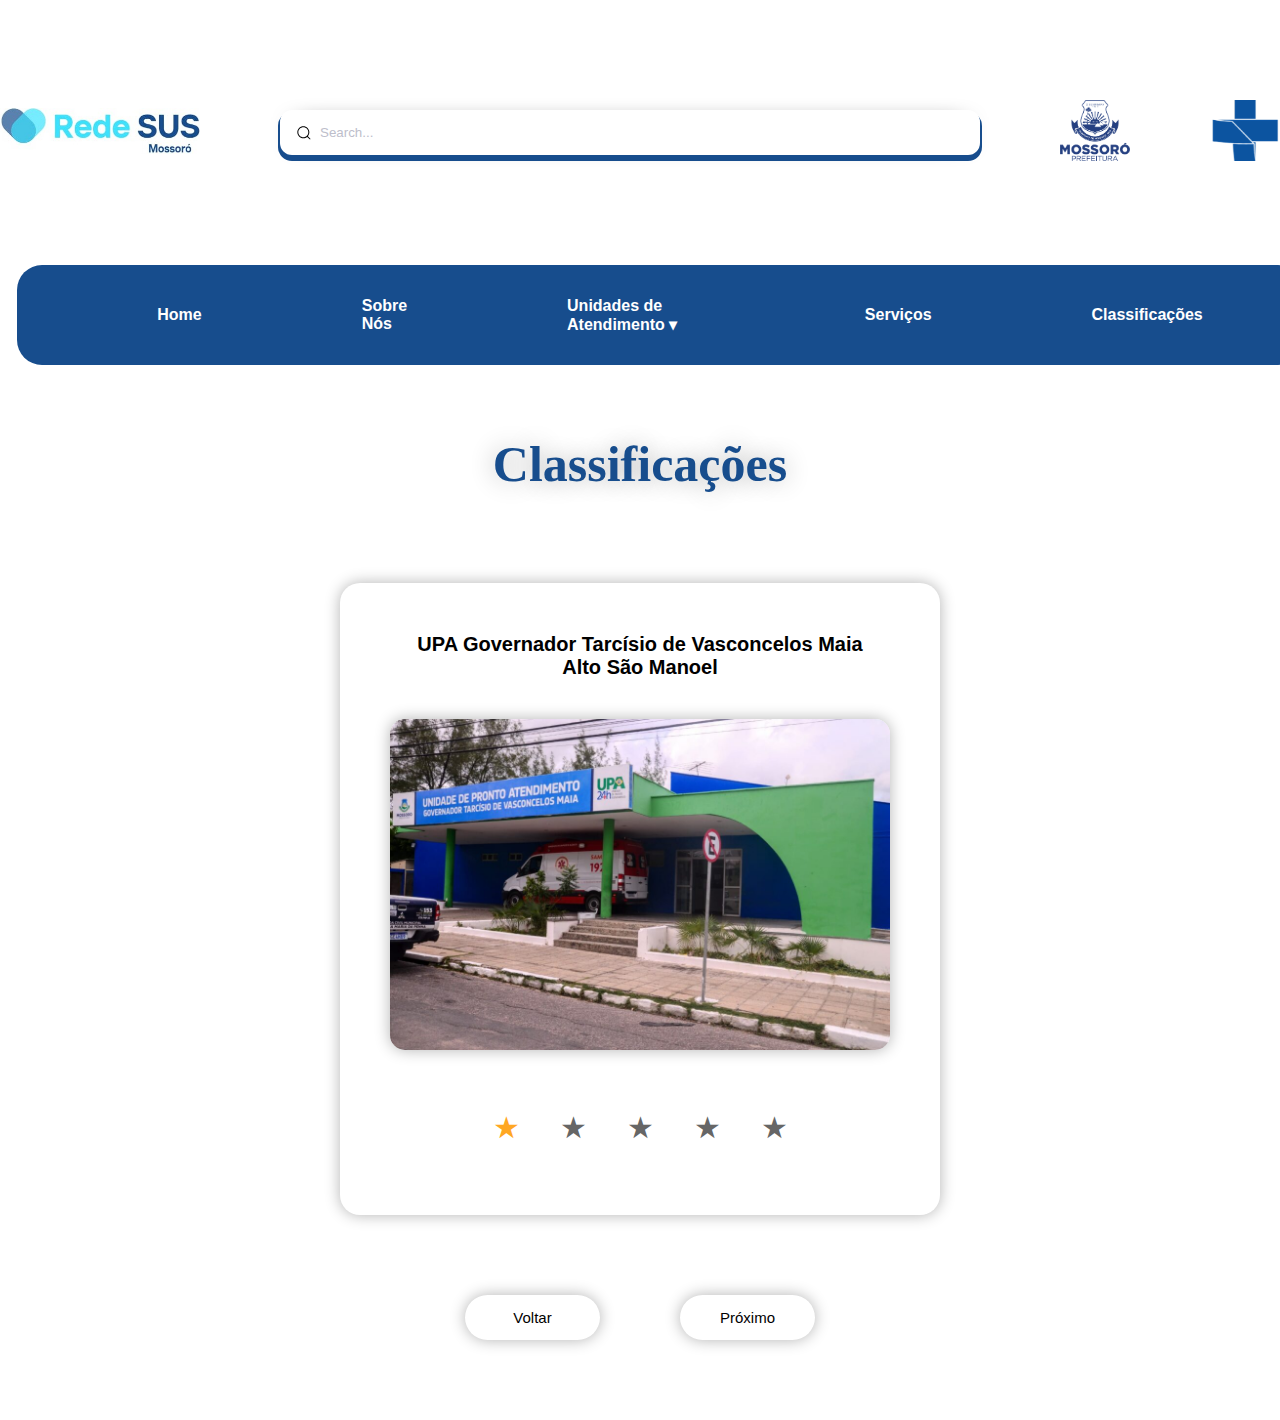
==== classificacoes.html @ 96fb789c "Atualizando o projeto rede sus mossoró" ====
<!DOCTYPE html>
<html lang="pt">
<head>
    <meta charset="UTF-8">
    <meta name="viewport" content="width=device-width, initial-scale=1.0">
    <link rel="stylesheet" href="slyley.css">
    <title>RedeSus</title>
    <link rel="website icon" type="png" href="Imagens/Imagens do Menu/Logo coração.png">

</head>
<body>
    <div class="cabeca">
        <a href="redesus.html"><img src="Imagens/Imagens do Menu/LOGO REDE SUS.jpeg" alt="Logo Rede SUS" class="imagens1"></a>

    
        <div class="group">
          <svg viewBox="0 0 24 24" aria-hidden="true" class="search-icon">
            <g>
              <path
                d="M21.53 20.47l-3.66-3.66C19.195 15.24 20 13.214 20 11c0-4.97-4.03-9-9-9s-9 4.03-9 9 4.03 9 9 9c2.215 0 4.24-.804 5.808-2.13l3.66 3.66c.147.146.34.22.53.22s.385-.073.53-.22c.295-.293.295-.767.002-1.06zM3.5 11c0-4.135 3.365-7.5 7.5-7.5s7.5 3.365 7.5 7.5-3.365 7.5-7.5 7.5-7.5-3.365-7.5-7.5z"
              ></path>
            </g>
          </svg>
        
          <input
            id="query"
            class="input"
            type="search"
            placeholder="Search..."
            name="searchbar"
          />
        </div>

        
        

           <a href="https://prefeiturademossoro.com.br/"><img src="Imagens/Imagens do Menu/LOGO MOSSORO.png" alt="Brasão de Mossoró" class="imagens2"></a>       
            <a href="https://meususdigital.saude.gov.br/"><img src="Imagens/Imagens do Menu/LOGO SUS.png" alt="Logo SUS" class="imagens3"></a>    

    </div>    
    <section class="bottom-header">

        <div class="interface">
    
            <nav>
                <ul>
                    <li><a href="redesus.html">Home</a></li>
                    <li><a href="sobrenos.html">Sobre Nós</a></li>
                    <li class="drop-hover"><a href="#">Unidades de Atendimento &#x25BE</a>
                        <div class="drop">
                            <a href="https://www.google.com.br/maps/search/UBSs+Mossor%C3%B3/@-5.1830032,-37.3888189,13z/data=!3m1!4b1?hl=pt-BR&entry=ttu&g_ep=EgoyMDI0MDkxMS4wIKXMDSoASAFQAw%3D%3D" target="_blank">UBS</a>
                            <a href="https://www.google.com.br/maps/search/UPAs+Mossor%C3%B3/@-5.1828296,-37.388819,13z/data=!3m1!4b1?hl=pt-BR&entry=ttu&g_ep=EgoyMDI0MDkxMS4wIKXMDSoASAFQAw%3D%3D" target="_blank">UPA</a>
                            <a href="https://www.google.com.br/maps/search/CAPSs+Mossor%C3%B3/@-5.1899169,-37.3669741,15z/data=!3m1!4b1?hl=pt-BR&entry=ttu&g_ep=EgoyMDI0MDkxMS4wIKXMDSoASAFQAw%3D%3D" target="_blank">CAPS</a>
                        </div>
                    </li>
                    <li><a href="servicos.html">Serviços</a></li>
                    <li><a href="classificacoes.html">Classificações</a></li>
    
                </ul>
            </nav>
    
    
        </div>
    </section>




    <h1> Classificações </h1>

    
    <div>
        <div>
            <div class="avaliacao">
                <h2 class="texto">UPA Governador Tarcísio de Vasconcelos Maia <br>Alto São Manoel</h2>
                <img src="Imagens/Imagens do Classificações/UPA alto sao manoel.jpeg" alt="" class="upa1">

                <div class="rating">
                    <input type="radio" id="star5" name="rate" value="5" />
                    <label for="star5" title="text"></label>
                    <input type="radio" id="star4" name="rate" value="4" />
                    <label for="star4" title="text"></label>
                    <input type="radio" id="star3" name="rate" value="3" />
                    <label for="star3" title="text"></label>
                    <input type="radio" id="star2" name="rate" value="2" />
                    <label for="star2" title="text"></label>
                    <input checked="" type="radio" id="star1" name="rate" value="1" />
                    <label for="star1" title="text"></label>
                </div>
            </div>
        </div>
    </div>        

    <div>
        <a href="classificacoes3.html"><button class="botao">Voltar</button></a><a href="classificacoes2.html"><button class="botao2">Próximo</button></a>
    </div>  






  
</body>
</html>
---- slyley.css ----
*{

    margin: 20px;
    align-items: center;
    
}

body {
    align-items: center;
    display: flex;
    flex-direction: column;
}

.cabeca{
    display: flex;
    flex-direction: row;
    align-items: center;
    justify-content: center;
    padding-left: auto;
    padding-right: auto;
}

.imagens1{
    width: 200px;
}

.imagens2{
    width: 70px;
}

.imagens3{
    width: 70px;

}



.group {
    display: flex;
    line-height: 28px;
    align-items: center;
    position: relative;
    max-width: 800px;
  }

  .input {
    font-family: "Montserrat", sans-serif;
    width: 700px;
    height: 45px;
    padding-left: 2.5rem;
    box-shadow: 0 4px 0 2px #174D8D, 0 0 25px -17px #000;
    border: 0;
    border-radius: 12px;
    background-color: #ffffff;
    outline: none;
    outline-color: #174D8D;
    color: #000000;
    transition: all 0.25s cubic-bezier(0.19, 1, 0.22, 1);
    cursor: text;
    z-index: 0;
  }

  .input::placeholder {
    color: #bdbecb;
  }

  .input:hover {
    box-shadow: 0 0 0 2.5px #ffffff, 0px 0px 25px -15px #000;
  }

  .input:active {
    transform: scale(0.95);

  }

  .search-icon {
    position: absolute;
    left: 1rem;
    fill: #000000;
    width: 1rem;
    height: 1rem;
    pointer-events: none;
    z-index: 1;
  }











  .bottom-header{

    margin-bottom: 10px;
    height: 100px;
    z-index: 999;
}






.bottom-header nav ul {

    display: flex;
    align-items: center;
    justify-content: center;
    list-style-type: none;
    height: 100px;
    margin-bottom: auto;


}




.bottom-header nav ul li a{

    color: rgb(255, 255, 255);
    padding: 20px 40px;
    font-family: 'Gill Sans', 'Gill Sans MT', Calibri, 'Trebuchet MS', sans-serif;
    text-decoration: none;
    font-weight: 600;
    display: block;
    transition: .3s;
    margin-top: auto;
    margin-bottom: auto;
}

.bottom-header nav ul li a:hover{
    background-color: white;
    color: #174D8D;
   
    align-items: center;
    justify-content: center;
    display: flex;
    border-radius:25px ;

}

.drop-hover{
    position: relative;
    


}

.drop-hover .drop{
    
    position: absolute;
    background-color: #174D8D;
    width: 295px;
    height: 0;
    overflow: hidden;
    margin-top: 2px;
    transition: .5s;
    box-shadow: 0px 0px 15px rgba(0, 0, 0, 0.3);
    border-radius:25px ;

    
}

.drop-hover .drop a{

    padding: 20px;
    color: white;
}

.drop-hover:hover .drop{

    height: 200px;
    padding-top: 10px; ;

}

.bottom-header nav{
    
    width: 100%;
    height: 100px;
    background-color: #174D8D;
    border-radius: 25px;

}





  

























h1{
  color: #174D8D;
  margin-top: 80px;
  margin-bottom: 50px;
  font-size: 50px;
  text-shadow:0px 0px 25px rgba(0, 0, 0, 0.3) ;

}

.upa1{

  width: 500px;
  border-radius: 15px;
  box-shadow: 0px 0px 15px rgba(0, 0, 0, 0.3);
}
.avaliacao{
  
  align-items: center;
  display: flex;
  justify-content: center;
  flex-direction: column;
  box-shadow: 0px 0px 15px rgba(0, 0, 0, 0.3);
  border-radius: 20px;
  padding: 30px;
  background-color: white;
  
}




.texto{

  text-align: center;
  font-family: 'Gill Sans', 'Gill Sans MT', Calibri, 'Trebuchet MS', sans-serif;
  width: 500px;
  font-size: 20px;

}


.botao {

  width: 9em;
  height: 3em;
  border-radius: 30em;
  font-size: 15px;
  font-family:'Gill Sans', 'Gill Sans MT', Calibri, 'Trebuchet MS', sans-serif;
  border: none;
  position: relative;
  overflow: hidden;
  z-index: 1;
  box-shadow: 0px 0px 15px rgba(0, 0, 0, 0.3);
  cursor: pointer;
  background-color: white;

 }
 
 .botao::before {
  content: '';
  width: 0;
  height: 3em;
  border-radius: 30em;
  position: absolute;
  top: 0;
  right: 0;
  background-image: linear-gradient(to left, #174D8D 0%, #3BE1FF 100%);
  transition: .5s ease;
  display: block;
  z-index: -1;
 }
 
 .botao:hover::before {
  width: 9em;

 }

 .botao:hover {
  
  color: rgb(255, 255, 255);
 }
.botao2 {
  width: 9em;
  height: 3em;
  border-radius: 30em;
  font-size: 15px;
  font-family: 'Gill Sans', 'Gill Sans MT', Calibri, 'Trebuchet MS', sans-serif;
  border: none;
  position: relative;
  overflow: hidden;
  z-index: 1;
  box-shadow: 0px 0px 15px rgba(0, 0, 0, 0.3);
background-color: white;

  cursor: pointer;
 }
 
 .botao2::before {
  content: '';
  width: 0;
  height: 3em;
  border-radius: 30em;
  position: absolute;
  top: 0;
  left: 0;
  background-image: linear-gradient(to right, #174D8D 0%, #3BE1FF 100%);
  transition: .5s ease;
  display: block;
  z-index: -1;
 
 }
 
 .botao2:hover::before {
  width: 9em;

 }

 .botao2:hover {
  
  color: rgb(255, 255, 255);
 }







.rating:not(:checked) > input {
    position: absolute;
    appearance: none;
  }
  
  .rating:not(:checked) > label {
    float: right;
    cursor: pointer;
    font-size: 30px;
    color: #666;
  }
  
  .rating:not(:checked) > label:before {
    content: "★";
  }
  
  .rating > input:checked + label:hover,
  .rating > input:checked + label:hover ~ label,
  .rating > input:checked ~ label:hover,
  .rating > input:checked ~ label:hover ~ label,
  .rating > label:hover ~ input:checked ~ label {
    color: #e58e09;
  }
  
  .rating:not(:checked) > label:hover,
  .rating:not(:checked) > label:hover ~ label {
    color: #ff9e0b;
  }
  
  .rating > input:checked ~ label {
    color: #ffa723;
  }
  







.rating2:not(:checked) > input {
    position: absolute;
    appearance: none;
  }
  
  .rating2:not(:checked) > label {
    float: right;
    cursor: pointer;
    font-size: 30px;
    color: #666;
  }
  
  .rating2:not(:checked) > label:before {
    content: "★";
  }
  
  .rating2 > input:checked + label:hover,
  .rating2 > input:checked + label:hover ~ label,
  .rating2 > input:checked ~ label:hover,
  .rating2 > input:checked ~ label:hover ~ label,
  .rating2 > label:hover ~ input:checked ~ label {
    color: #e58e09;
  }
  
  .rating2:not(:checked) > label:hover,
  .rating2:not(:checked) > label:hover ~ label {
    color: #ff9e0b;
  }
  
  .rating2 > input:checked ~ label {
    color: #ffa723;
  }
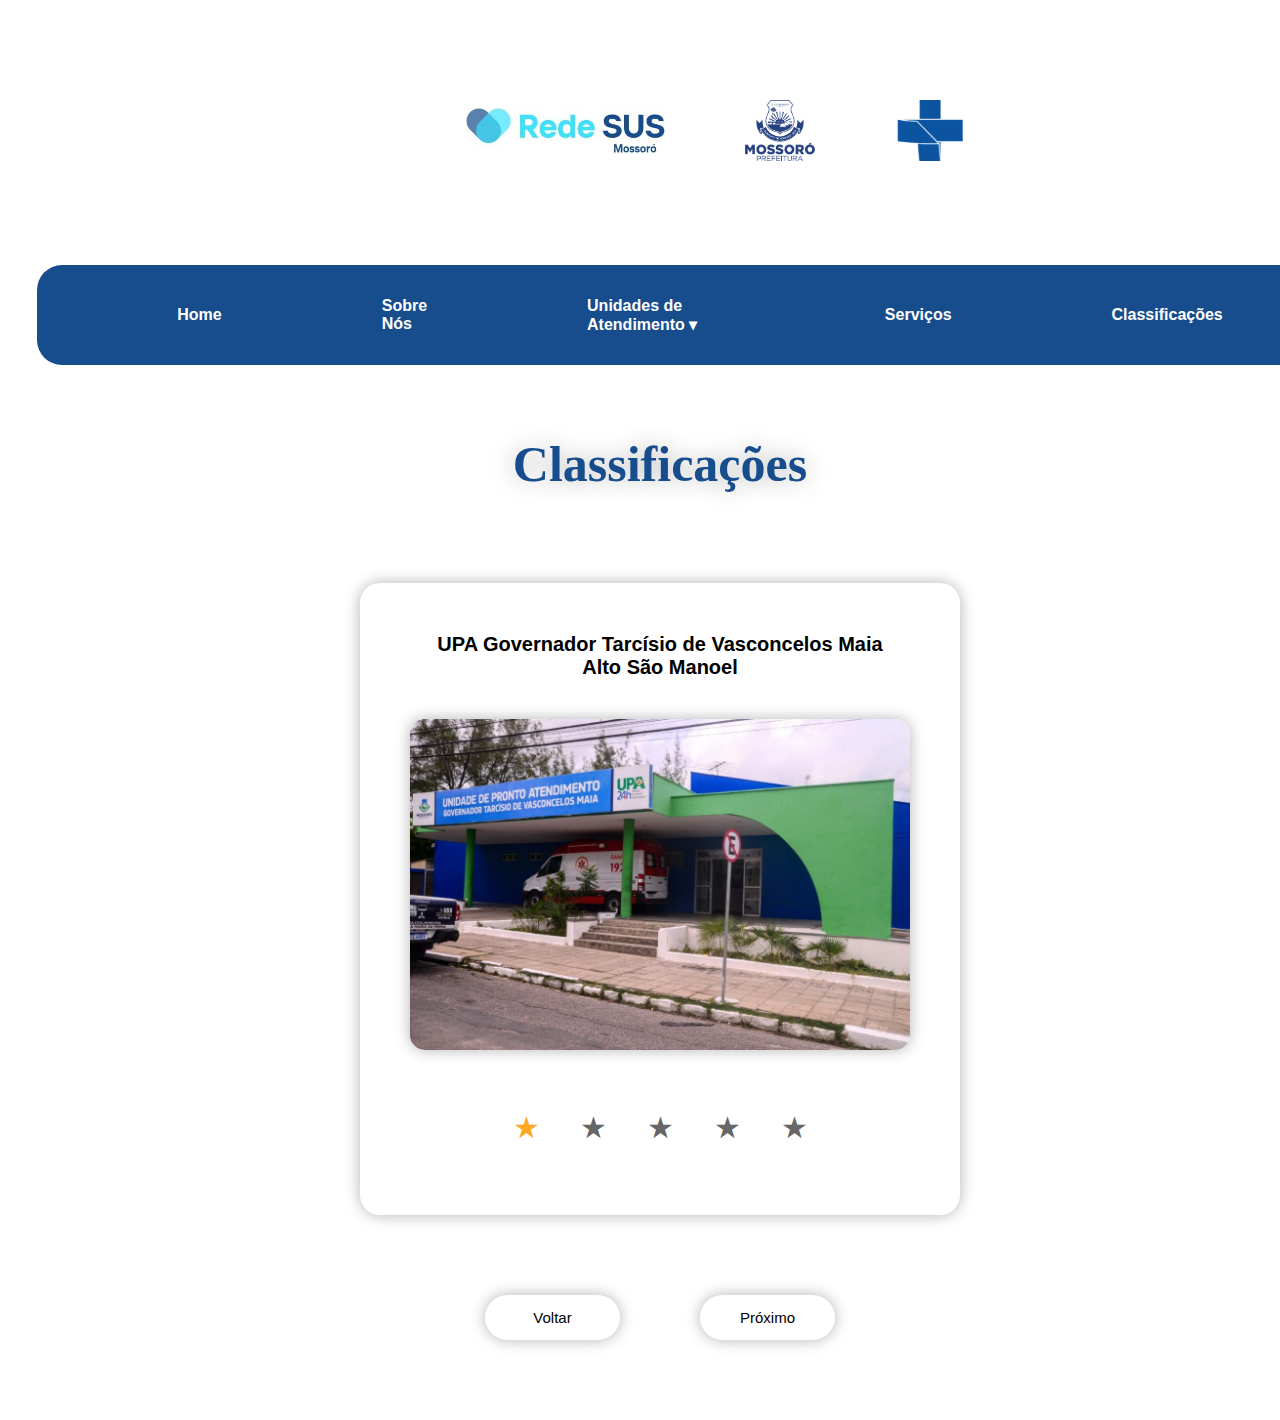
==== commit 0590de4b: "Subindo atualização do rede sus" ====
--- a/classificacoes.html
+++ b/classificacoes.html
@@ -3,40 +3,36 @@
 <head>
     <meta charset="UTF-8">
     <meta name="viewport" content="width=device-width, initial-scale=1.0">
-    <link rel="stylesheet" href="slyley.css">
+    <link rel="stylesheet" href="slyleclassificacoes.css">
     <title>RedeSus</title>
     <link rel="website icon" type="png" href="Imagens/Imagens do Menu/Logo coração.png">
 
 </head>
 <body>
     <div class="cabeca">
-        <a href="redesus.html"><img src="Imagens/Imagens do Menu/LOGO REDE SUS.jpeg" alt="Logo Rede SUS" class="imagens1"></a>
+        <div class="mobile">
+            <a href="redesus.html"><img src="Imagens/Imagens do Menu/LOGO REDE SUS.jpeg" alt="Logo Rede SUS" class="imagens1"></a>
 
-    
-        <div class="group">
-          <svg viewBox="0 0 24 24" aria-hidden="true" class="search-icon">
-            <g>
-              <path
-                d="M21.53 20.47l-3.66-3.66C19.195 15.24 20 13.214 20 11c0-4.97-4.03-9-9-9s-9 4.03-9 9 4.03 9 9 9c2.215 0 4.24-.804 5.808-2.13l3.66 3.66c.147.146.34.22.53.22s.385-.073.53-.22c.295-.293.295-.767.002-1.06zM3.5 11c0-4.135 3.365-7.5 7.5-7.5s7.5 3.365 7.5 7.5-3.365 7.5-7.5 7.5-7.5-3.365-7.5-7.5z"
-              ></path>
-            </g>
-          </svg>
-        
-          <input
-            id="query"
-            class="input"
-            type="search"
-            placeholder="Search..."
-            name="searchbar"
-          />
+            <div class="group">
+            <svg viewBox="0 0 24 24" aria-hidden="true" class="search-icon">
+                <g>
+                <path
+                    d="M21.53 20.47l-3.66-3.66C19.195 15.24 20 13.214 20 11c0-4.97-4.03-9-9-9s-9 4.03-9 9 4.03 9 9 9c2.215 0 4.24-.804 5.808-2.13l3.66 3.66c.147.146.34.22.53.22s.385-.073.53-.22c.295-.293.295-.767.002-1.06zM3.5 11c0-4.135 3.365-7.5 7.5-7.5s7.5 3.365 7.5 7.5-3.365 7.5-7.5 7.5-7.5-3.365-7.5-7.5z"
+                ></path>
+                </g>
+            </svg>
+            
+            <input
+                id="query"
+                class="input"
+                type="search"
+                placeholder="Search..."
+                name="searchbar"
+            />
+            </div>
+            <a href="https://prefeiturademossoro.com.br/"><img src="Imagens/Imagens do Menu/LOGO MOSSORO.png" alt="Brasão de Mossoró" class="imagens2"></a>       
+            <a href="https://meususdigital.saude.gov.br/"><img src="Imagens/Imagens do Menu/LOGO SUS.png" alt="Logo SUS" class="imagens3"></a>    
         </div>
-
-        
-        
-
-           <a href="https://prefeiturademossoro.com.br/"><img src="Imagens/Imagens do Menu/LOGO MOSSORO.png" alt="Brasão de Mossoró" class="imagens2"></a>       
-            <a href="https://meususdigital.saude.gov.br/"><img src="Imagens/Imagens do Menu/LOGO SUS.png" alt="Logo SUS" class="imagens3"></a>    
-
     </div>    
     <section class="bottom-header">
 
--- a/slyleclassificacoes.css
+++ b/slyleclassificacoes.css
@@ -0,0 +1,375 @@
+*{
+
+    margin: 20px;
+    align-items: center;
+    
+}
+html{
+  width: 100%;
+  overflow-x:hidden ;
+}
+body {
+    align-items: center;
+    display: flex;
+    flex-direction: column;
+}
+
+.cabeca{
+    display: flex;
+    flex-direction: row;
+    align-items: center;
+    justify-content: center;
+    padding-left: auto;
+    padding-right: auto;
+}
+
+.imagens1{
+    width: 200px;
+}
+
+.imagens2{
+    width: 70px;
+}
+
+.imagens3{
+    width: 70px;
+
+}
+
+
+
+.group {
+    display: flex;
+    line-height: 28px;
+    align-items: center;
+    position: relative;
+    max-width: 800px;
+  }
+
+  .input {
+    font-family: "Montserrat", sans-serif;
+    width: 700px;
+    height: 45px;
+    padding-left: 2.5rem;
+    box-shadow: 0 4px 0 2px #174D8D, 0 0 25px -17px #000;
+    border: 0;
+    border-radius: 12px;
+    background-color: #ffffff;
+    outline: none;
+    outline-color: #174D8D;
+    color: #000000;
+    transition: all 0.25s cubic-bezier(0.19, 1, 0.22, 1);
+    cursor: text;
+    z-index: 0;
+  }
+
+  .input::placeholder {
+    color: #bdbecb;
+  }
+
+  .input:hover {
+    box-shadow: 0 0 0 2.5px #ffffff, 0px 0px 25px -15px #000;
+  }
+
+  .input:active {
+    transform: scale(0.95);
+
+  }
+
+  .search-icon {
+    position: absolute;
+    left: 1rem;
+    fill: #000000;
+    width: 1rem;
+    height: 1rem;
+    pointer-events: none;
+    z-index: 1;
+  }
+
+
+  .bottom-header{
+
+    margin-bottom: 10px;
+    height: 100px;
+    z-index: 999;
+}
+
+.bottom-header nav ul {
+
+    display: flex;
+    align-items: center;
+    justify-content: center;
+    list-style-type: none;
+    height: 100px;
+    margin-bottom: auto;
+
+
+}
+
+.bottom-header nav ul li a{
+
+    color: rgb(255, 255, 255);
+    padding: 20px 40px;
+    font-family: 'Gill Sans', 'Gill Sans MT', Calibri, 'Trebuchet MS', sans-serif;
+    text-decoration: none;
+    font-weight: 600;
+    display: block;
+    transition: .3s;
+    margin-top: auto;
+    margin-bottom: auto;
+}
+
+.bottom-header nav ul li a:hover{
+    background-color: white;
+    color: #174D8D;
+   
+    align-items: center;
+    justify-content: center;
+    display: flex;
+    border-radius:25px ;
+
+}
+
+.drop-hover{
+    position: relative;
+    
+
+
+}
+
+.drop-hover .drop{
+    
+    position: absolute;
+    background-color: #174D8D;
+    width: 295px;
+    height: 0;
+    overflow: hidden;
+    margin-top: 2px;
+    transition: .5s;
+    box-shadow: 0px 0px 15px rgba(0, 0, 0, 0.3);
+    border-radius:25px ;
+
+    
+}
+
+.drop-hover .drop a{
+
+    padding: 20px;
+    color: white;
+}
+
+.drop-hover:hover .drop{
+
+    height: 200px;
+    padding-top: 10px; ;
+
+}
+
+.bottom-header nav{
+    
+    width: 100%;
+    height: 100px;
+    background-color: #174D8D;
+    border-radius: 25px;
+
+}
+
+h1{
+  color: #174D8D;
+  margin-top: 80px;
+  margin-bottom: 50px;
+  font-size: 50px;
+  text-shadow:0px 0px 25px rgba(0, 0, 0, 0.3) ;
+
+}
+
+.upa1{
+
+  width: 500px;
+  border-radius: 15px;
+  box-shadow: 0px 0px 15px rgba(0, 0, 0, 0.3);
+}
+.avaliacao{
+  
+  align-items: center;
+  display: flex;
+  justify-content: center;
+  flex-direction: column;
+  box-shadow: 0px 0px 15px rgba(0, 0, 0, 0.3);
+  border-radius: 20px;
+  padding: 30px;
+  background-color: white;
+  
+}
+
+.texto{
+
+  text-align: center;
+  font-family: 'Gill Sans', 'Gill Sans MT', Calibri, 'Trebuchet MS', sans-serif;
+  width: 500px;
+  font-size: 20px;
+
+}
+
+
+.botao {
+
+  width: 9em;
+  height: 3em;
+  border-radius: 30em;
+  font-size: 15px;
+  font-family:'Gill Sans', 'Gill Sans MT', Calibri, 'Trebuchet MS', sans-serif;
+  border: none;
+  position: relative;
+  overflow: hidden;
+  z-index: 1;
+  box-shadow: 0px 0px 15px rgba(0, 0, 0, 0.3);
+  cursor: pointer;
+  background-color: white;
+
+ }
+ 
+ .botao::before {
+  content: '';
+  width: 0;
+  height: 3em;
+  border-radius: 30em;
+  position: absolute;
+  top: 0;
+  right: 0;
+  background-image: linear-gradient(to left, #174D8D 0%, #3BE1FF 100%);
+  transition: .5s ease;
+  display: block;
+  z-index: -1;
+ }
+ 
+ .botao:hover::before {
+  width: 9em;
+
+ }
+
+ .botao:hover {
+  
+  color: rgb(255, 255, 255);
+ }
+.botao2 {
+  width: 9em;
+  height: 3em;
+  border-radius: 30em;
+  font-size: 15px;
+  font-family: 'Gill Sans', 'Gill Sans MT', Calibri, 'Trebuchet MS', sans-serif;
+  border: none;
+  position: relative;
+  overflow: hidden;
+  z-index: 1;
+  box-shadow: 0px 0px 15px rgba(0, 0, 0, 0.3);
+background-color: white;
+
+  cursor: pointer;
+ }
+ 
+ .botao2::before {
+  content: '';
+  width: 0;
+  height: 3em;
+  border-radius: 30em;
+  position: absolute;
+  top: 0;
+  left: 0;
+  background-image: linear-gradient(to right, #174D8D 0%, #3BE1FF 100%);
+  transition: .5s ease;
+  display: block;
+  z-index: -1;
+ 
+ }
+ 
+ .botao2:hover::before {
+  width: 9em;
+
+ }
+
+ .botao2:hover {
+  
+  color: rgb(255, 255, 255);
+ }
+
+.rating:not(:checked) > input {
+    position: absolute;
+    appearance: none;
+  }
+  
+  .rating:not(:checked) > label {
+    float: right;
+    cursor: pointer;
+    font-size: 30px;
+    color: #666;
+  }
+  
+  .rating:not(:checked) > label:before {
+    content: "★";
+  }
+  
+  .rating > input:checked + label:hover,
+  .rating > input:checked + label:hover ~ label,
+  .rating > input:checked ~ label:hover,
+  .rating > input:checked ~ label:hover ~ label,
+  .rating > label:hover ~ input:checked ~ label {
+    color: #e58e09;
+  }
+  
+  .rating:not(:checked) > label:hover,
+  .rating:not(:checked) > label:hover ~ label {
+    color: #ff9e0b;
+  }
+  
+  .rating > input:checked ~ label {
+    color: #ffa723;
+  }
+
+.rating2:not(:checked) > input {
+    position: absolute;
+    appearance: none;
+  }
+  
+  .rating2:not(:checked) > label {
+    float: right;
+    cursor: pointer;
+    font-size: 30px;
+    color: #666;
+  }
+  
+  .rating2:not(:checked) > label:before {
+    content: "★";
+  }
+  
+  .rating2 > input:checked + label:hover,
+  .rating2 > input:checked + label:hover ~ label,
+  .rating2 > input:checked ~ label:hover,
+  .rating2 > input:checked ~ label:hover ~ label,
+  .rating2 > label:hover ~ input:checked ~ label {
+    color: #e58e09;
+  }
+  
+  .rating2:not(:checked) > label:hover,
+  .rating2:not(:checked) > label:hover ~ label {
+    color: #ff9e0b;
+  }
+  
+  .rating2 > input:checked ~ label {
+    color: #ffa723;
+  }
+  
+  @media screen and (min-width: 600px) {
+  .cabeca{
+    width: 100px;
+    margin: auto;
+  }
+
+  .mobile{
+    width: 470px;
+    display: flex;
+  }
+ }
+ .group{
+  display: none;
+ }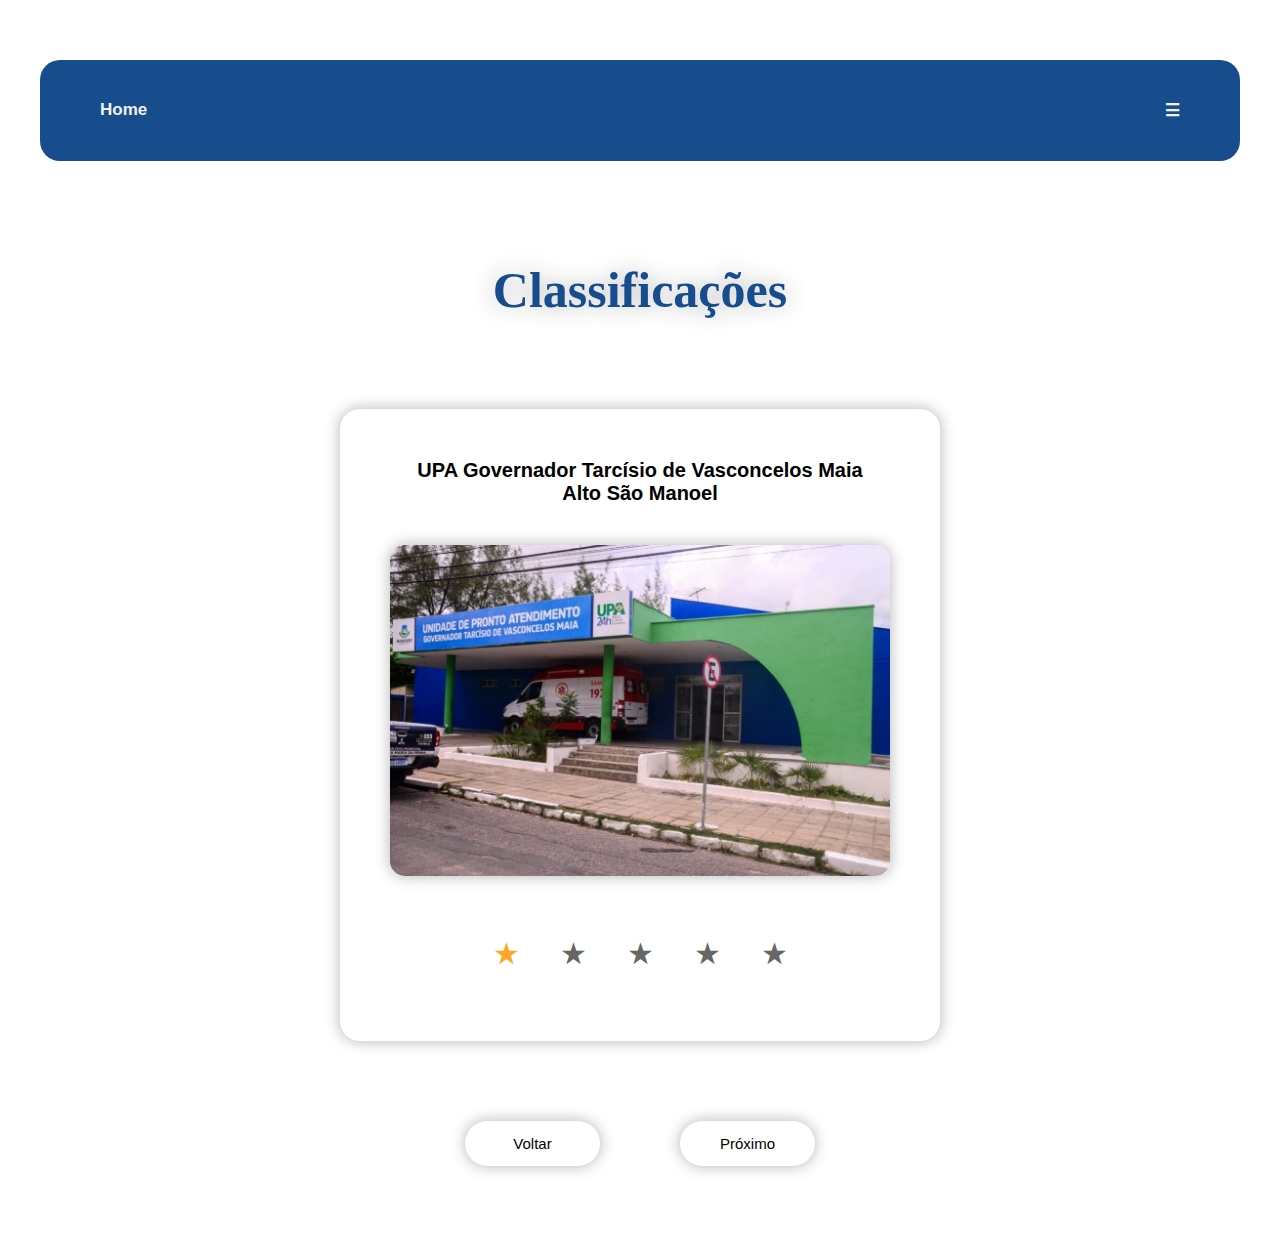
==== commit 29689282: "atualização final" ====
--- a/classificacoes.html
+++ b/classificacoes.html
@@ -34,30 +34,26 @@
             <a href="https://meususdigital.saude.gov.br/"><img src="Imagens/Imagens do Menu/LOGO SUS.png" alt="Logo SUS" class="imagens3"></a>    
         </div>
     </div>    
-    <section class="bottom-header">
-
-        <div class="interface">
-    
-            <nav>
-                <ul>
-                    <li><a href="redesus.html">Home</a></li>
-                    <li><a href="sobrenos.html">Sobre Nós</a></li>
-                    <li class="drop-hover"><a href="#">Unidades de Atendimento &#x25BE</a>
-                        <div class="drop">
-                            <a href="https://www.google.com.br/maps/search/UBSs+Mossor%C3%B3/@-5.1830032,-37.3888189,13z/data=!3m1!4b1?hl=pt-BR&entry=ttu&g_ep=EgoyMDI0MDkxMS4wIKXMDSoASAFQAw%3D%3D" target="_blank">UBS</a>
-                            <a href="https://www.google.com.br/maps/search/UPAs+Mossor%C3%B3/@-5.1828296,-37.388819,13z/data=!3m1!4b1?hl=pt-BR&entry=ttu&g_ep=EgoyMDI0MDkxMS4wIKXMDSoASAFQAw%3D%3D" target="_blank">UPA</a>
-                            <a href="https://www.google.com.br/maps/search/CAPSs+Mossor%C3%B3/@-5.1899169,-37.3669741,15z/data=!3m1!4b1?hl=pt-BR&entry=ttu&g_ep=EgoyMDI0MDkxMS4wIKXMDSoASAFQAw%3D%3D" target="_blank">CAPS</a>
-                        </div>
-                    </li>
-                    <li><a href="servicos.html">Serviços</a></li>
-                    <li><a href="classificacoes.html">Classificações</a></li>
-    
-                </ul>
-            </nav>
-    
-    
+   
+    <div class="topnav" id="myTopnav">
+        <a href="redesus.html" class="active">Home</a>
+        <a href="sobrenos.html">sobre nós</a>
+        <a href="servicos.html">serviços</a>
+        <div class="dropdown">
+          <button class="dropbtn">Unidades de Atendimento
+            <i class="fa fa-caret-down"></i>
+          </button>
+          <div class="dropdown-content">
+            <a href="#">UPAs</a>
+            <a href="#">UBSs</a>
+            <a href="#">CAPSs</a>
+          </div>
         </div>
-    </section>
+        <a href="doação.html">Doações</a>
+        <a href="classificacoes.html">Classificações</a>
+        
+        <a href="javascript:void(0);" class="icon" onclick="myFunction()">&#9776;</a>
+    </div>
 
 
 
--- a/slyleclassificacoes.css
+++ b/slyleclassificacoes.css
@@ -4,10 +4,8 @@
     align-items: center;
     
 }
-html{
-  width: 100%;
-  overflow-x:hidden ;
-}
+
+
 body {
     align-items: center;
     display: flex;
@@ -87,92 +85,123 @@
   }
 
 
-  .bottom-header{
-
-    margin-bottom: 10px;
-    height: 100px;
+  .topnav {
+    background-color: #174D8D;
+    overflow: hidden;
+    width: 100%;
+    /* height: 100px;
+    display: flex; */
+    align-items: center;
+    justify-content: center;
+    border-radius: 20px;
+    /* padding-left: 260px; */
+  }
+  
+  
+  .topnav a {
+    float: left;
+    display: block;
+    color: #f2f2f2;
+    text-align: center;
+    padding: 14px 16px;
+    text-decoration: none;
+    font-size: 17px;
+    font-family: 'Gill Sans', 'Gill Sans MT', Calibri, 'Trebuchet MS', sans-serif;
+    padding: 20px 40px;
+    font-weight: 600;
+  }
+  
+  .active {
+    background-color: #174D8D;
+    color: #fff;
+  }
+  
+  .topnav .icon {
+    display: none;
+  }
+  
+  
+  .dropdown {
+    float: left;
+    overflow: hidden;
+    transition: .3s;
+    font-family: 'Gill Sans', 'Gill Sans MT', Calibri, 'Trebuchet MS', 'sans-serif';
+  }
+  
+  .dropdown .dropbtn {
+  
+    font-size: 20px;
+    border: none;
+    outline: none;
+    color: white;
+   
+    background-color: inherit;
+    margin: 0;
+    display: flex;
+    align-items: center;
+    justify-content: center;
+    cursor: pointer;
+    transition: .3s;
+    font-family: 'Gill Sans', 'Gill Sans MT', Calibri, 'Trebuchet MS', sans-serif;
+    padding: 10px 20px;
+    
+    
+  }
+  
+  .dropdown-content {
+    
+    display: none;
+    position: absolute;
+    background-color:#174D8D ;
+    min-width: 160px;
+    box-shadow: 0px 8px 16px 0px rgba(0,0,0,0.2);
     z-index: 999;
-}
-
-.bottom-header nav ul {
-
-    display: flex;
-    align-items: center;
-    justify-content: center;
-    list-style-type: none;
-    height: 100px;
-    margin-bottom: auto;
-
-
-}
-
-.bottom-header nav ul li a{
-
-    color: rgb(255, 255, 255);
-    padding: 20px 40px;
-    font-family: 'Gill Sans', 'Gill Sans MT', Calibri, 'Trebuchet MS', sans-serif;
+    margin-top: 0px;
+    margin-left: 0px;
+    border-radius: 20px;
+    
+  }
+  
+  
+  
+  
+  
+  .dropdown-content a {
+    float: none;
+    color: #ffffff;
+    padding: 12px 16px;
     text-decoration: none;
-    font-weight: 600;
     display: block;
+    text-align: left;
+    overflow: hidden;
+    transition: .5s;
+  
+  }
+  
+  
+  .topnav a:hover, .dropdown:hover .dropbtn {
+    background-color: #ffffff;
+    color: #174D8D ;
     transition: .3s;
-    margin-top: auto;
-    margin-bottom: auto;
-}
-
-.bottom-header nav ul li a:hover{
-    background-color: white;
+    border-radius: 20px;
+    font-family: 'Gill Sans', 'Gill Sans MT', Calibri, 'Trebuchet MS', 'sans-serif';
+    
+  }
+  
+  
+  .dropdown-content a:hover {
+    background-color: #ffffff;
     color: #174D8D;
-   
-    align-items: center;
-    justify-content: center;
-    display: flex;
-    border-radius:25px ;
-
-}
-
-.drop-hover{
-    position: relative;
-    
-
-
-}
-
-.drop-hover .drop{
-    
-    position: absolute;
-    background-color: #174D8D;
-    width: 295px;
-    height: 0;
-    overflow: hidden;
-    margin-top: 2px;
-    transition: .5s;
-    box-shadow: 0px 0px 15px rgba(0, 0, 0, 0.3);
-    border-radius:25px ;
-
-    
-}
-
-.drop-hover .drop a{
-
-    padding: 20px;
-    color: white;
-}
-
-.drop-hover:hover .drop{
-
-    height: 200px;
-    padding-top: 10px; ;
-
-}
-
-.bottom-header nav{
-    
-    width: 100%;
-    height: 100px;
-    background-color: #174D8D;
-    border-radius: 25px;
-
-}
+    border-radius: 20px;
+    
+    
+  }
+  
+  
+  .dropdown:hover .dropdown-content {
+    display: block;
+  }
+  
 
 h1{
   color: #174D8D;
@@ -363,13 +392,46 @@
   .cabeca{
     width: 100px;
     margin: auto;
-  }
-
-  .mobile{
-    width: 470px;
-    display: flex;
-  }
- }
- .group{
-  display: none;
- }+    display: none;
+  }
+    .group{
+    display: none;
+    }
+
+    /* menu */
+
+    .topnav a:not(:first-child), .dropdown .dropbtn {
+      display: none;
+    }
+    .topnav a.icon {
+      float: right;
+      display: block;
+    }
+    
+    .topnav.responsive {
+      position: relative;
+      padding-left: 0;
+    }
+    .topnav.responsive .icon {
+      position: absolute;
+      right: 0;
+      top: 0;
+    }
+    .topnav.responsive a {
+      float: none;
+      display: block;
+      text-align: left;
+    }
+    .topnav.responsive .dropdown {
+      float: none;
+    }
+    .topnav.responsive .dropdown-content {
+      position: relative;
+    }
+    .topnav.responsive .dropdown .dropbtn {
+      display: block;
+      width: 100%;
+      text-align: left;
+      padding-left: 40px;
+    }
+  }